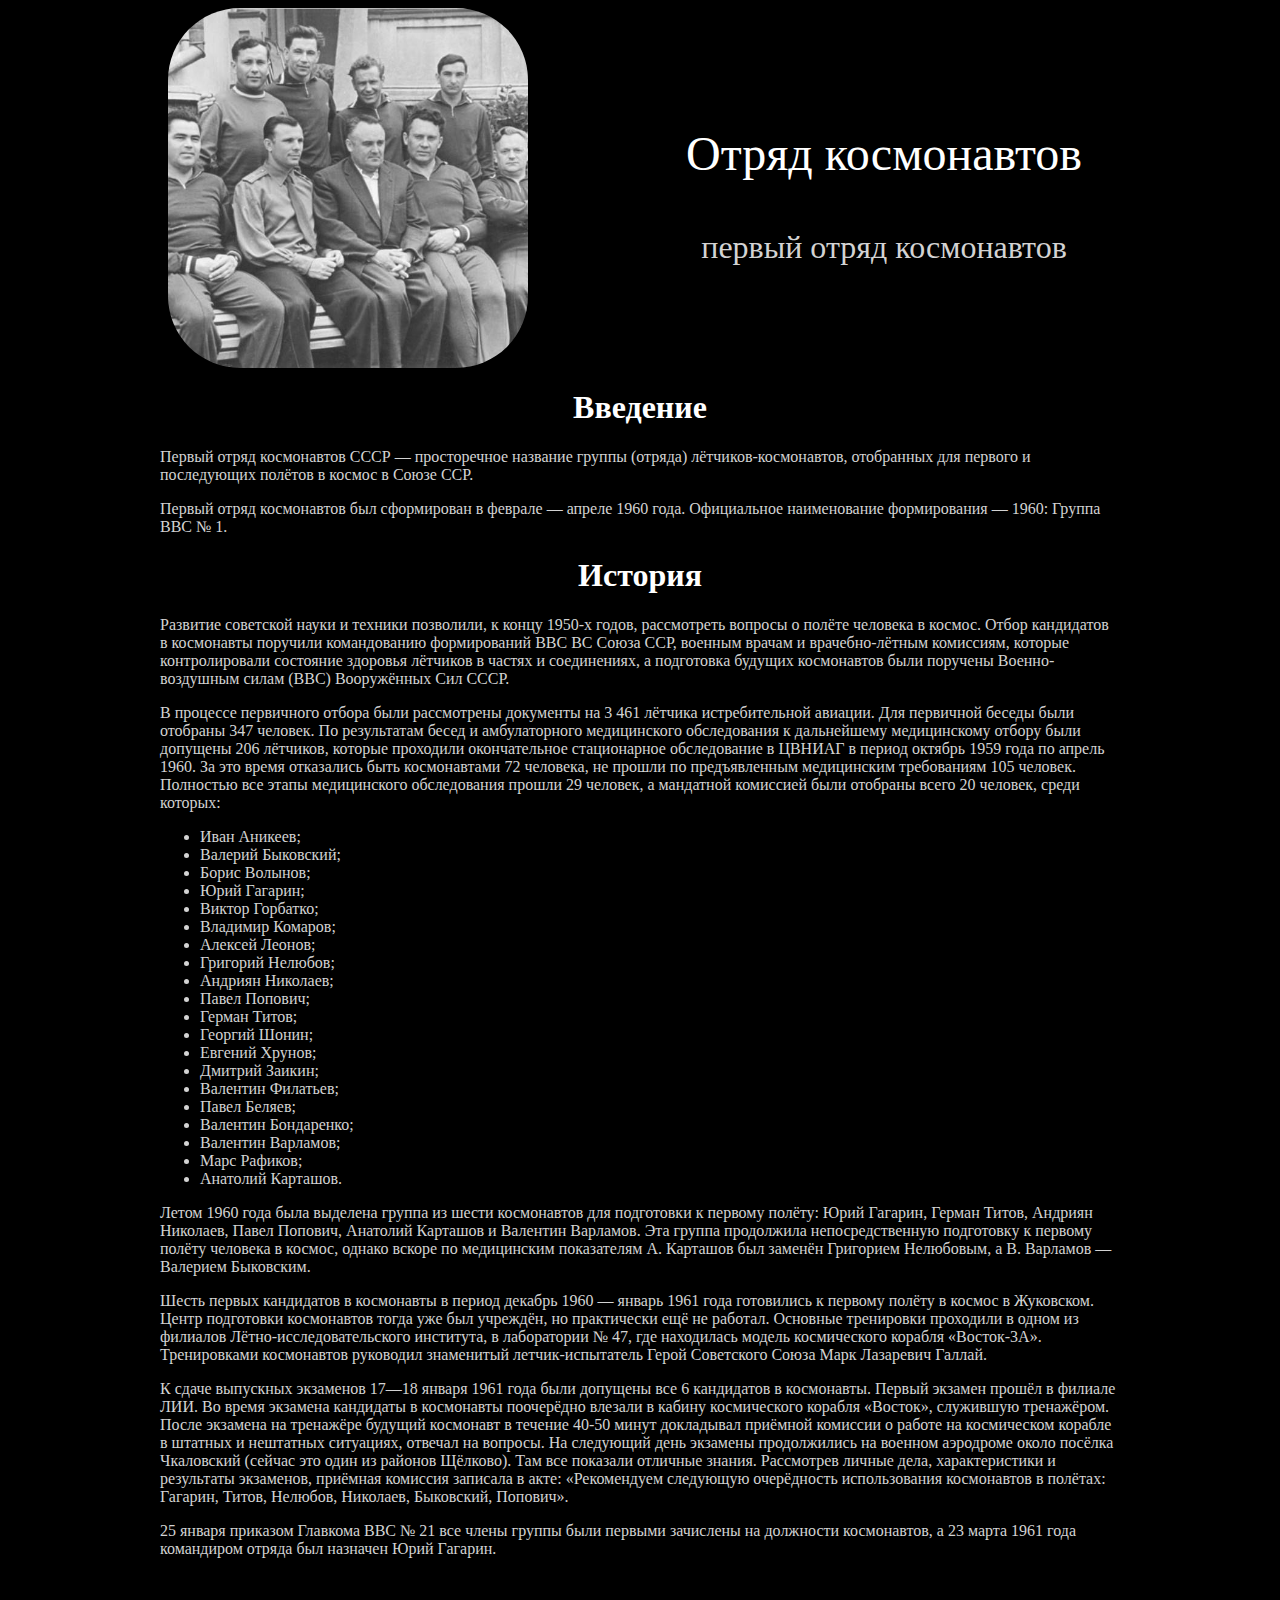
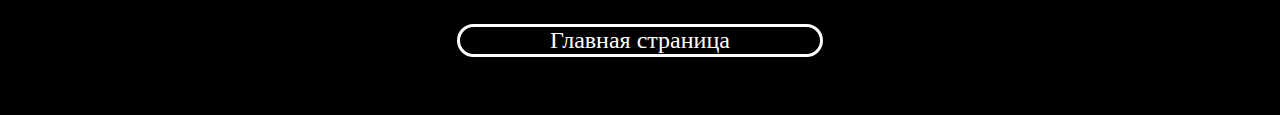
==== first-astronavts-comand.html @ f5c7e1f0 "comand" ====
<!DOCTYPE html>
<html lang="ru">
<head>
    <meta charset="UTF-8">
    <title>Отряд космонавтов</title>
    <link rel="shortcut icon" href="./assets/images/blank-ico.png" type="image/png">
    <link rel="stylesheet" href="./assets/css/sputnik-one-style.css">
    <meta name="viewport" content="width=device-width">
</head>
<body>
    <div class="container">
        <div class="welcome">
            <img class="welcome-photo" src="./assets/images/first-astronavt-comand.png">
            <div class="welcome-text">
                <p class="welcome-text-title">
                    Отряд космонавтов
                </p>
                <p class="welcome-text-subtitle">
                    первый отряд космонавтов
                </p>
            </div>
        </div>
        <div class="content">
            <h1>Введение</h1>
            <p>Первый отряд космонавтов СССР — просторечное название группы (отряда) лётчиков-космонавтов, отобранных для первого и последующих полётов в космос в Союзе ССР.</p>
            <p>Первый отряд космонавтов был сформирован в феврале — апреле 1960 года. Официальное наименование формирования — 1960: Группа ВВС № 1.</p>
            <h1>История</h1>
            <p>Развитие советской науки и техники позволили, к концу 1950-х годов, рассмотреть вопросы о полёте человека в космос. Отбор кандидатов в космонавты поручили командованию формирований ВВС ВС Союза ССР, военным врачам и врачебно-лётным комиссиям, которые контролировали состояние здоровья лётчиков в частях и соединениях, а подготовка будущих космонавтов были поручены Военно-воздушным силам (ВВС) Вооружённых Сил СССР.</p>
            <p>В процессе первичного отбора были рассмотрены документы на 3 461 лётчика истребительной авиации. Для первичной беседы были отобраны 347 человек. По результатам бесед и амбулаторного медицинского обследования к дальнейшему медицинскому отбору были допущены 206 лётчиков, которые проходили окончательное стационарное обследование в ЦВНИАГ в период октябрь 1959 года по апрель 1960. За это время отказались быть космонавтами 72 человека, не прошли по предъявленным медицинским требованиям 105 человек. Полностью все этапы медицинского обследования прошли 29 человек, а мандатной комиссией были отобраны всего 20 человек, среди которых:</p>
            <ul>
                <li>Иван Аникеев;</li>
                <li>Валерий Быковский;</li>
                <li>Борис Волынов;</li>
                <li>Юрий Гагарин;</li>
                <li>Виктор Горбатко;</li>
                <li>Владимир Комаров;</li>
                <li>Алексей Леонов;</li>
                <li>Григорий Нелюбов;</li>
                <li>Андриян Николаев;</li>
                <li>Павел Попович;</li>
                <li>Герман Титов;</li>
                <li>Георгий Шонин;</li>
                <li>Евгений Хрунов;</li>
                <li>Дмитрий Заикин;</li>
                <li>Валентин Филатьев;</li>
                <li>Павел Беляев;</li>
                <li>Валентин Бондаренко;</li>
                <li>Валентин Варламов;</li>
                <li>Марс Рафиков;</li>
                <li>Анатолий Карташов.</li>
            </ul>
            <p>Летом 1960 года была выделена группа из шести космонавтов для подготовки к первому полёту: Юрий Гагарин, Герман Титов, Андриян Николаев, Павел Попович, Анатолий Карташов и Валентин Варламов. Эта группа продолжила непосредственную подготовку к первому полёту человека в космос, однако вскоре по медицинским показателям А. Карташов был заменён Григорием Нелюбовым, а В. Варламов — Валерием Быковским.</p>
            <p>Шесть первых кандидатов в космонавты в период декабрь 1960 — январь 1961 года готовились к первому полёту в космос в Жуковском. Центр подготовки космонавтов тогда уже был учреждён, но практически ещё не работал. Основные тренировки проходили в одном из филиалов Лётно-исследовательского института, в лаборатории № 47, где находилась модель космического корабля «Восток-3А». Тренировками космонавтов руководил знаменитый летчик-испытатель Герой Советского Союза Марк Лазаревич Галлай.</p>
            <p>К сдаче выпускных экзаменов 17—18 января 1961 года были допущены все 6 кандидатов в космонавты. Первый экзамен прошёл в филиале ЛИИ. Во время экзамена кандидаты в космонавты поочерёдно влезали в кабину космического корабля «Восток», служившую тренажёром. После экзамена на тренажёре будущий космонавт в течение 40-50 минут докладывал приёмной комиссии о работе на космическом корабле в штатных и нештатных ситуациях, отвечал на вопросы. На следующий день экзамены продолжились на военном аэродроме около посёлка Чкаловский (сейчас это один из районов Щёлково). Там все показали отличные знания. Рассмотрев личные дела, характеристики и результаты экзаменов, приёмная комиссия записала в акте: «Рекомендуем следующую очерёдность использования космонавтов в полётах: Гагарин, Титов, Нелюбов, Николаев, Быковский, Попович».</p>
            <p>25 января приказом Главкома ВВС № 21 все члены группы были первыми зачислены на должности космонавтов, а 23 марта 1961 года командиром отряда был назначен Юрий Гагарин.</p>
        </div>
        <a class="back-button" href="./index.html">
            Главная страница
        </a>
    </div>
</body>
</html>
---- assets/css/sputnik-one-style.css ----
body, html {
    background-color: black;
    color: white;
    place-items: center;
}

.container {
    display: flex;
    flex-direction: column;
    width: 1200px;
    margin: auto;
}
/* WELCOME */
.welcome {
    height: 40vh;
    width: 100%;
    margin: auto;
    display: flex;
    justify-content: space-evenly;
    flex-wrap: wrap-reverse;
}

.welcome-photo {
    height: 100%;
    border-radius: 20%;
}

.welcome-text {
    align-self: center;
    text-align: center;
    padding: 30px;
}

.welcome-text-title {
    font-size: 3em;
}

.welcome-text-subtitle {
    color: lightgray;
    font-style: normal;
    font-size: 2em;
}
/* CONTENT */
.content {
    width: 80%;
    font-size: 1em;
    align-self: center;
    color: lightgray;
}
h1 {
    color: white;
    text-align: center;
}

.back-button {
    color: white;
    border: solid white;
    border-radius: 50px;
    text-decoration: none;
    font-size: 1.5em;
    width: 30%;
    align-self: center;
    text-align: center;
    margin: 50px 0px;
}
.back-button:hover {
    border: solid white;
    border-radius: 30px;
    text-decoration: none;
    font-size: 2em;
    transform: scale(1.2);
    transition: 0.5s;
}
/* ADAPTIVE */

@media (max-width: 700px) {
    .welcome {
        flex-grow: 1;
        height: 100%;
    }
    .welcome-photo {
        margin: 0 auto;
        width: 60%;
        align-self: center;

    }
    .welcome-text-title {
        font-size: 10em;
        margin: auto;
        margin-top: 20vh;   
    }
    
    .welcome-text-subtitle {
        color: lightgray;
        font-style: normal;
        font-size: 5em;
    }
    .content {
        width: 80%;
        font-size: 1em;
        align-self: center;
        color: lightgray;
        font-size: 3em;
    }
    h1 {
        color: white;
        text-align: center;
        font-size: 2em;
        font-style: normal;
    }
    .back-button {
        font-size: 4em;
        width: 80%;
    }
    .back-button:hover {
        border: solid white;
        border-radius: 30px;
        text-decoration: none;
        font-size: 6em;
        transform: scale(1.2);
        transition: 0.5s;
    }
}
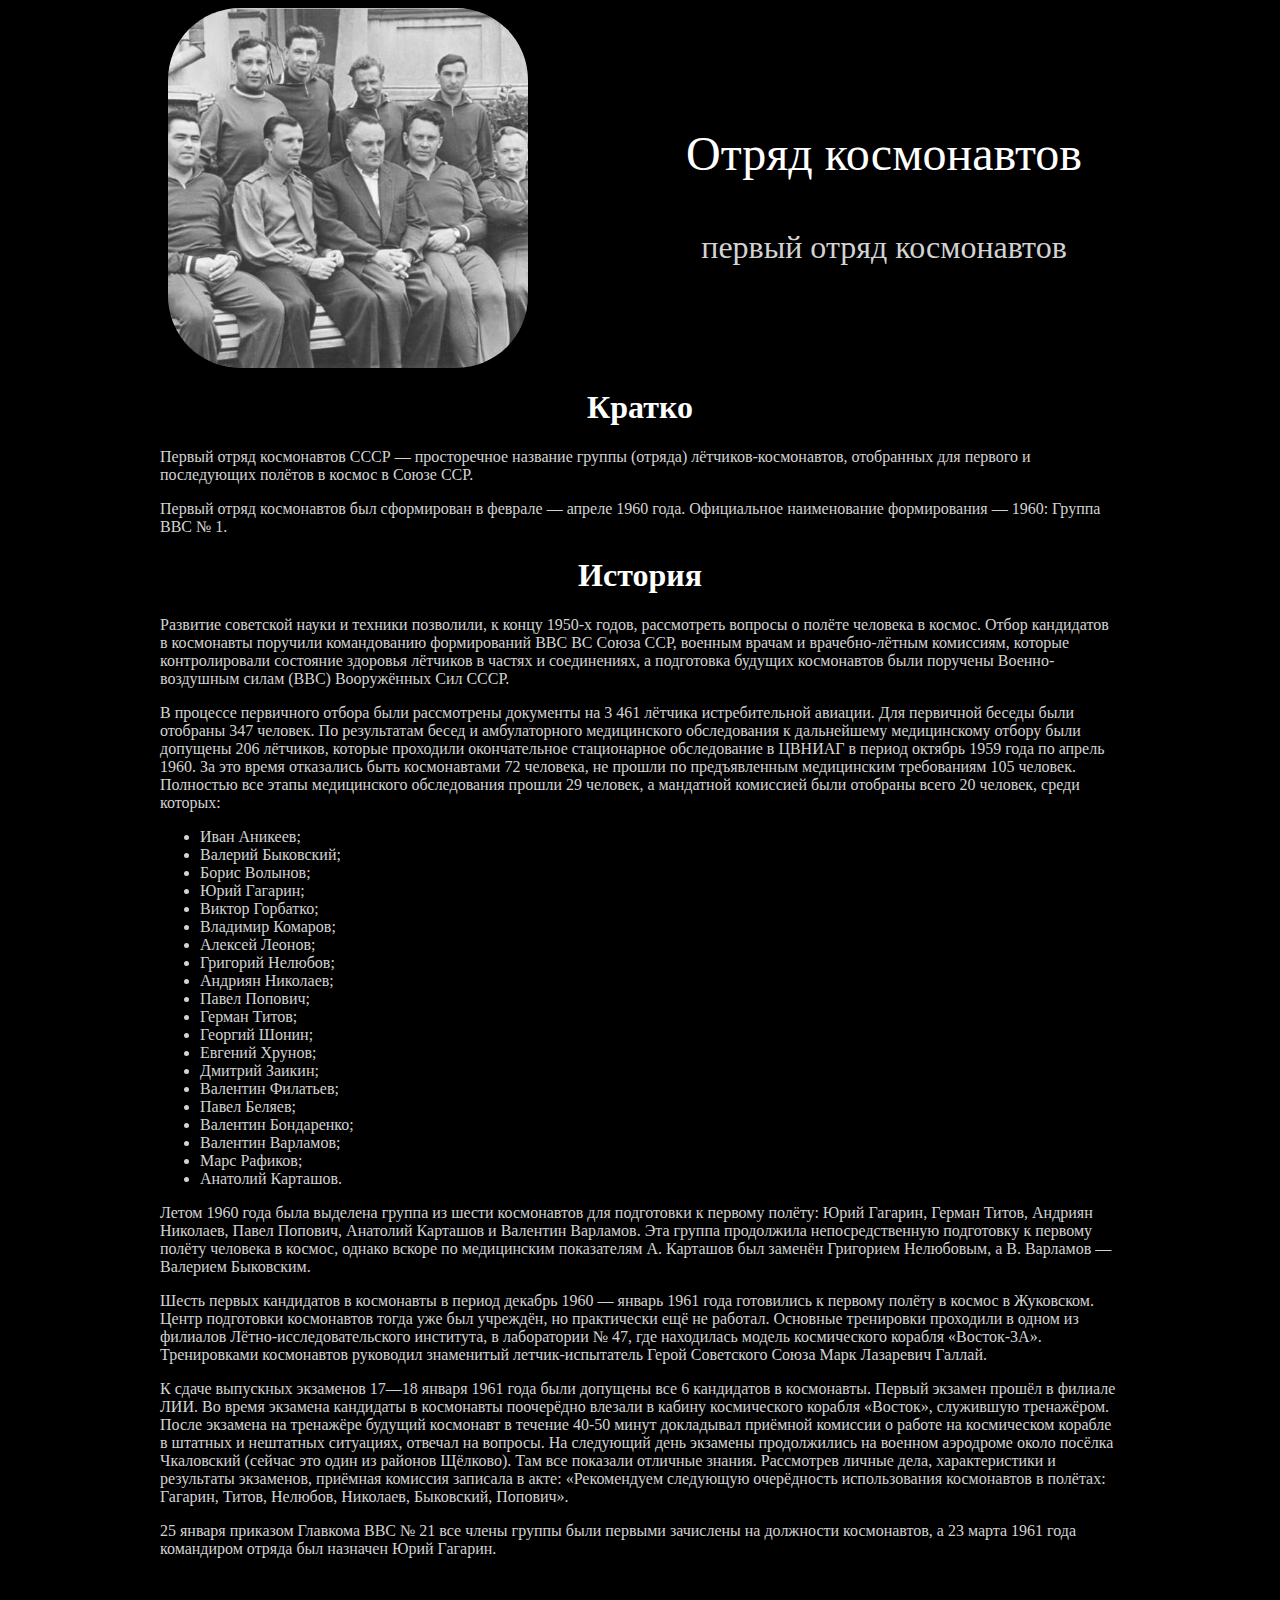
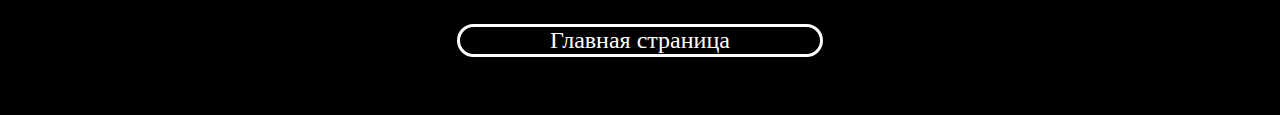
==== commit b96e0d06: "comand" ====
--- a/first-astronavts-comand.html
+++ b/first-astronavts-comand.html
@@ -21,7 +21,7 @@
             </div>
         </div>
         <div class="content">
-            <h1>Введение</h1>
+            <h1>Кратко</h1>
             <p>Первый отряд космонавтов СССР — просторечное название группы (отряда) лётчиков-космонавтов, отобранных для первого и последующих полётов в космос в Союзе ССР.</p>
             <p>Первый отряд космонавтов был сформирован в феврале — апреле 1960 года. Официальное наименование формирования — 1960: Группа ВВС № 1.</p>
             <h1>История</h1>
--- a/assets/css/sputnik-one-style.css
+++ b/assets/css/sputnik-one-style.css
@@ -2,6 +2,16 @@
     background-color: black;
     color: white;
     place-items: center;
+}
+::-webkit-scrollbar {
+    width: 0.5vw;
+}
+::-webkit-scrollbar-track {
+    background: none;
+}
+::-webkit-scrollbar-thumb {
+    background: rgb(15, 15, 15);
+    border-radius: 15px;
 }
 
 .container {
